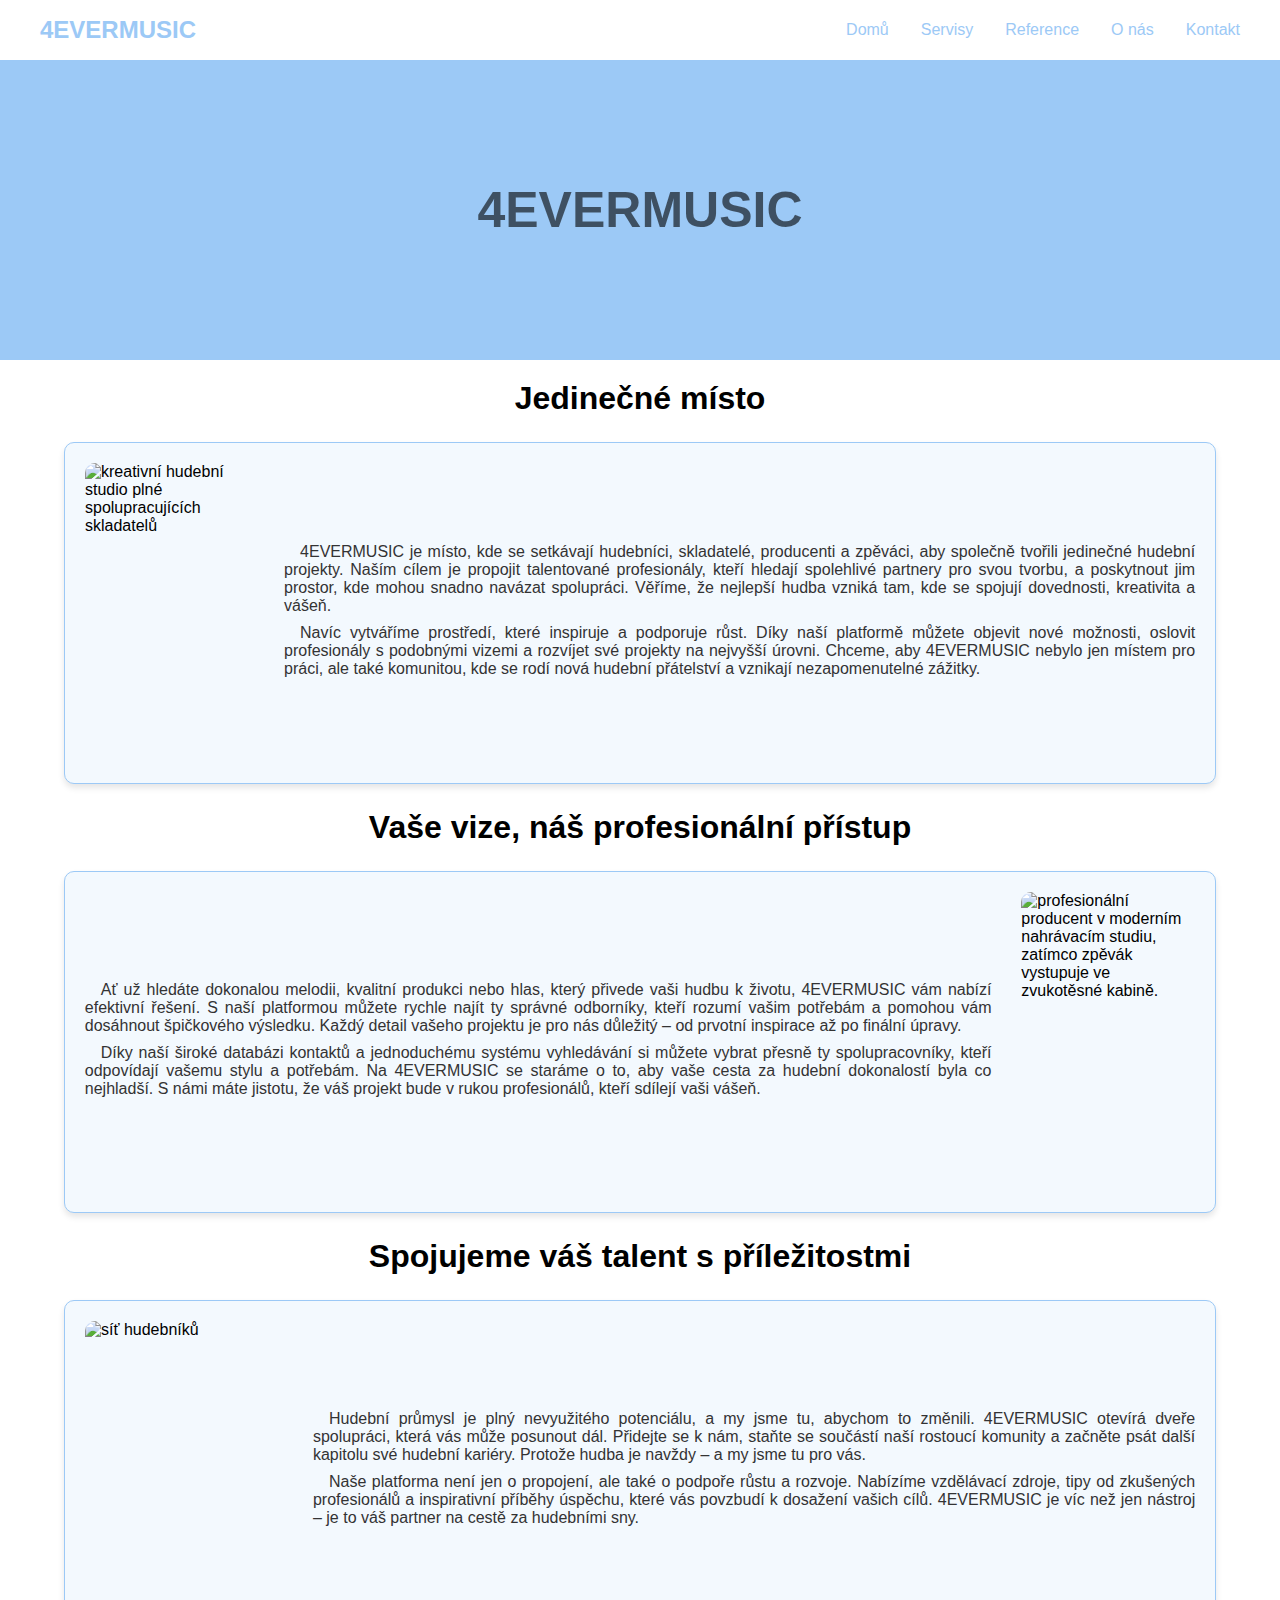
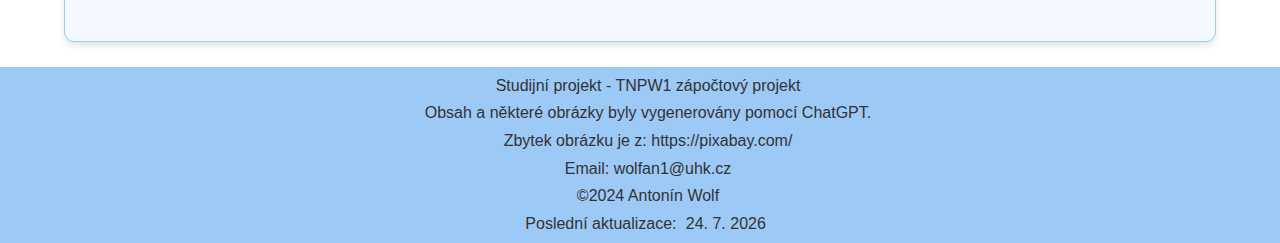
==== index.html @ f89b8605 "Add files via upload" ====
<!DOCTYPE html>
<html lang="cs">

<head>
    <meta charset="UTF-8">
    <meta name="viewport" content="width=device-width, initial-scale=1.0">
    <link rel="stylesheet" href="main-css.css">
    <title>Wolf projekt</title>
    <link rel="icon" type="image/x-icon" href="IMG/ICON.ico">
</head>

<body>
    <header>
        <nav class="navbar">
            <div class="logo"><a href="#">4EVERMUSIC</a></div>
            <ul class="links">
                <li><a href="index.html">Domů</a></li>
                <li><a href="servisy.html">Servisy</a></li>
                <li><a href="reference.html">Reference</a></li>
                <li><a href="o_nás.html">O nás</a></li>
                <li><a href="kontakt.html">Kontakt</a></li>
            </ul>
        </nav>
        <div class="dropdown-menu">
            <ul>
                <li><a href="index.html">Domů</a></li>
                <li><a href="servisy.html">Servisy</a></li>
                <li><a href="reference.html">Reference</a></li>
                <li><a href="o_nás.html">O nás</a></li>
                <li><a href="kontakt.html">Kontakt</a></li>
            </ul>
        </div>
    </header>
    <div class="hero-section">
        <h1>4EVERMUSIC</h1> 
    </div>
    <main class = "section-container">
        <div class = main-section>
            <h1>Jedinečné místo</h1>
            <section class ="lef-section">
                <img src="IMG/úvod1.webp" alt="kreativní hudební studio plné spolupracujících skladatelů">
                <div class="text">
                    <p class="firs">4EVERMUSIC je místo, kde se setkávají hudebníci, skladatelé, producenti a zpěváci, aby společně tvořili jedinečné hudební projekty. Naším cílem je propojit talentované profesionály, kteří hledají spolehlivé partnery pro svou tvorbu, a poskytnout jim prostor, kde mohou snadno navázat spolupráci. Věříme, že nejlepší hudba vzniká tam, kde se spojují dovednosti, kreativita a vášeň.</p>
                    <p class="last">Navíc vytváříme prostředí, které inspiruje a podporuje růst. Díky naší platformě můžete objevit nové možnosti, oslovit profesionály s podobnými vizemi a rozvíjet své projekty na nejvyšší úrovni. Chceme, aby 4EVERMUSIC nebylo jen místem pro práci, ale také komunitou, kde se rodí nová hudební přátelství a vznikají nezapomenutelné zážitky.</p>
                </div>
            </section>
        </div>
        <div class = main-section>
            <h1>Vaše vize, náš profesionální přístup</h1>
            <section class ="right-section">
                <img src="IMG/úvod2.webp" alt="profesionální producent v moderním nahrávacím studiu, zatímco zpěvák vystupuje ve zvukotěsné kabině.">
                <div class="text">
                    <p>Ať už hledáte dokonalou melodii, kvalitní produkci nebo hlas, který přivede vaši hudbu k životu, 4EVERMUSIC vám nabízí efektivní řešení. S naší platformou můžete rychle najít ty správné odborníky, kteří rozumí vašim potřebám a pomohou vám dosáhnout špičkového výsledku. Každý detail vašeho projektu je pro nás důležitý – od prvotní inspirace až po finální úpravy.</p>
                    <p class="last">Díky naší široké databázi kontaktů a jednoduchému systému vyhledávání si můžete vybrat přesně ty spolupracovníky, kteří odpovídají vašemu stylu a potřebám. Na 4EVERMUSIC se staráme o to, aby vaše cesta za hudební dokonalostí byla co nejhladší. S námi máte jistotu, že váš projekt bude v rukou profesionálů, kteří sdílejí vaši vášeň.</p>
                </div>
            </section>
        </div>
        <div class = main-section>
            <h1>Spojujeme váš talent s příležitostmi</h1>
            <section class ="left-section">
                <img src="IMG/úvod3.webp" alt="síť hudebníků">
                <div class="text">
                <p>Hudební průmysl je plný nevyužitého potenciálu, a my jsme tu, abychom to změnili. 4EVERMUSIC otevírá dveře spolupráci, která vás může posunout dál. Přidejte se k nám, staňte se součástí naší rostoucí komunity a začněte psát další kapitolu své hudební kariéry. Protože hudba je navždy – a my jsme tu pro vás.</p>
                <p class="last">Naše platforma není jen o propojení, ale také o podpoře růstu a rozvoje. Nabízíme vzdělávací zdroje, tipy od zkušených profesionálů a inspirativní příběhy úspěchu, které vás povzbudí k dosažení vašich cílů. 4EVERMUSIC je víc než jen nástroj – je to váš partner na cestě za hudebními sny.</p>
            </div>
            </section>
        </div>
    </main>
    <script>
        document.addEventListener("DOMContentLoaded", () => {
            document.getElementById("last-update").textContent = new Date().toLocaleDateString('cs-CZ');
        });
    </script>
    <footer>
        <p>Studijní projekt - TNPW1 zápočtový projekt</p>
        <p>Obsah a některé obrázky byly vygenerovány pomocí ChatGPT.</p>
        <p>Zbytek obrázku je z: https://pixabay.com/</p>
        <p>Email: wolfan1@uhk.cz</p>
        <p>©2024 Antonín Wolf</p>
        <p>Poslední aktualizace: <span id="last-update"></span></p>
    </footer>
</body>
</html>
---- main-css.css ----
/*Color Layout*/
/**/
:root{
    --white:rgb(243,249,254);
    --darkwhite:rgb(220,235,250);
    --lightskyblue:rgb(156,201,246);
    --deepskyblue:rgb(95,170,242);
    --dodgerblue:rgb(40,143,242);
    --royalblue:rgb(2,123,240);
}
/*complementary Colors*/

:root{
    --seashell:rgb(255,250,243);
    --navajowhite:rgb(255,214,154);
    --goldenrod:rgb(255,187,88);
    --orange:rgb(255,161,25);
    --darkorange:rgb(255,151,0);
}
/*other*/
:root{
    --grey:rgb(51, 51, 52);
}

*{
    box-sizing: border-box;
    margin: 0;
    padding: 0;
    font-family:'Segoe UI', Tahoma, Geneva, Verdana, sans-serif;
}
html{
    scroll-behavior: smooth;
}
h1{
    font-family: 'Segoe UI', Tahoma, Geneva, Verdana, sans-serif;
    text-align: center;
}

h2 {
    font-family: 'Segoe UI', Tahoma, Geneva, Verdana, sans-serif;
    font-weight: bold;
    color: var(--grey);
    margin-bottom: 0.7rem;
    text-transform: capitalize;
    font-size: 1.4rem;
    color: var(--dodgerblue);
}

p {
    font-family: 'Arial', sans-serif;
    font-size: 1rem;
    color:var(--grey);
    margin: 0.3rem;
    text-align: justify;
    text-indent: 1em;
}


/*Nav*/

li{
    list-style: none;
}

a{
    text-decoration: none;
    color: var(--lightskyblue);
    font-size: 1rem;
}
a:hover{
    color:var(--deepskyblue)
}
header{
    position: relative;
    padding: 0 2rem;
}
.navbar{
    width: 100%;
    height: 60px;
    max-width: 1200px;
    margin: 0 auto;
    display: flex;
    align-items: center;
    justify-content: space-between;
}

.navbar .logo a{
    font-size: 1.5rem;
    font-weight: bold;
}
.navbar .links{
    display: flex;
    gap: 2rem;
}

/* dropdown*/

.dropdown-menu {
    display: none;
    right: 2rem;
    top: 60px;
    width: 300px;
    background: rgba(255, 255, 255, 0.1);
    backdrop-filter: blur(15px);
    border-radius: 10px;
    overflow: hidden;
}


.dropdown-menu li {
    display: flex;
    padding: 0.7rem;
    text-align: center;
    justify-content: center;
}

/* section*/


.main-section{
    display: flex;
    justify-content: center;
    align-content: space-around;
    flex-direction: column ;
    margin-top: 100px;
    gap: 25px;
    background-color: white;
    padding: 0;
    margin: 0;
}
section{
    display: flex;
    align-items: center;
    margin-bottom: 25px;
    width: 90%;
    padding: 0 5px 0;
    height: auto;
    background-color: var(--white);
    border: 1px solid var(--lightskyblue);
    border-radius: 10px;
    margin-left: 5%;
    box-shadow: 0 4px 6px rgba(0, 0, 0, 0.1);
}

.main-section img{
    width:500px ;
    height:300px ;
    border-radius: 10px;
    margin: 20px 15px;;
}
.right-section {
    flex-direction: row-reverse;
}
.text{
    display: flex;
    flex-direction: column;
    margin: 0 10px 5px;
}


/*hero section*/
.hero-section {
    position: relative;
    width: 100%;
    height: 300px;
    background-color: var(--lightskyblue);
    background-image:url(IMG/pozadi.webp);
    background-size: cover;
    background-position: center;
    backdrop-filter: blur(20px);
    background-repeat: no-repeat;
    margin-bottom: 20px;
}

.hero-section h1 {
    font-family: 'Segoe UI', Tahoma, Geneva, Verdana, sans-serif;
    font-size: 50px;
    color: rgba(0, 0, 0, 0.6);
    text-align: center;
    line-height: 300px;
    margin: 0;
}


/*footer*/

footer {
    bottom: 0;
    margin: 0;
    padding: 0;
    width: 100%;
    height: auto;
    overflow: hidden;
    background: var(--lightskyblue);
    padding:5px;
    display: flex;
    flex-direction: column;
}
footer p{
    text-align: center;
}
span{
    font-family: 'Arial', sans-serif;
    font-size: 1rem;
    color:var(--grey);
    margin: 0.3rem;
}

/*reference*/
.container {
    display: flex;
    flex-wrap: wrap;
    justify-content: center;
    gap: 20px;
    padding: 20px;
}

.box {
    width: 300px;
    background-color: var(--white);
    border: 1px solid var(--lightskyblue);
    border-radius: 10px;
    box-shadow: 0 4px 6px rgba(0, 0, 0, 0.1);
    padding: 15px;
    text-align: center;
}

.box img {
    width: 60px;
    height: 60px;
    margin-bottom: 5%;
    border-radius: 50%;
}

.box h2 {
    margin-bottom: 5px;
}

/*about us*/

.box-large {
    display: flex;
    flex-wrap: wrap;
    justify-content: center;
    gap: 20px;
    padding: 20px;
    width: 90%;
    background-color: var(--white);
    border: 1px solid var(--lightskyblue);
    border-radius: 10px;
    box-shadow: 0 4px 6px rgba(0, 0, 0, 0.1);
    padding: 15px;
    text-align: center;
    margin-left: 5%;
}
.box-large img{
    width: 400px;
    height: 300px;
}
/*tabulka*/
table{
    border-collapse: collapse;
    height: 200px;
    height: 100px;
    margin: 100px 0;
    font-size: 0.9em;
    border: 1px solid var(--lightskyblue);
    border-radius: 10px;
    box-shadow: 0 4px 6px rgba(0, 0, 0, 0.1);
    font-family: 'Segoe UI', Tahoma, Geneva, Verdana, sans-serif;
}
tr{
    background-color: var(--darkwhite);
    text-align: center;
}
th{
    font-weight: bold;
    padding: 5px 6px;
}
td{
    padding: 5px 6px;
}

/*formuář*/
.contact-form {
    max-width: 500px;
    margin: 20px auto;
    padding: 20px;
    background-color: var(--white);
    border: 1px solid var(--lightskyblue);
    border-radius: 10px;
    box-shadow: 0 4px 6px rgba(0, 0, 0, 0.1);
    font-family: 'Segoe UI', Tahoma, Geneva, Verdana, sans-serif;
}

.contact-form fieldset{
    border: none;
    padding: 0;
}

.contact-form label {
    display: block;
    margin-bottom: 5px;
    font-weight: bold;
    color: var(--grey);
}

.contact-form input,
.contact-form textarea {
    width: 100%;
    padding: 10px;
    margin-bottom: 15px;
    border: 1px solid var(--lightskyblue);
    border-radius: 5px;
    font-size: 16px;
    color: var(--grey);
    background-color: var(--white);
    box-shadow: 0 2px 4px rgba(0, 0, 0, 0.1);
}

.contact-form input:focus,
.contact-form textarea:focus {
    outline: none;
    border-color: var(--dodgerblue, #2893F2);
    box-shadow: 0 0 4px var(--dodgerblue, #2893F2);
}

.contact-form textarea {
    resize: vertical;
    height: 100px;
    min-height: 50px;
}

.contact-form .form-buttons {
    display: flex;
    justify-content: space-between;
    gap: 10px;
}

.contact-form input[type="reset"]:hover,
.contact-form input[type="submit"]:hover{
    background-color: var(--lightskyblue, #9CC9F6);
}

/*foto galerie*/

.photo-container {
    display: flex;
    justify-content: center;
    align-items: center;
    gap: 20px;
    flex-wrap: wrap;
    margin-bottom: 20px;
}

.big-pic {
    width: auto;
    height: auto;
    max-width: 1024px;
}

.single-image-container {

    position: relative;
    width: 300px;
    height: 300px;

}

.small-pic {
    width: 100%;
    height: auto;
    border-radius: 10px;
}

.single-image-container .overlay {
    position: absolute;
    border-radius: 10px;
    top: 0;
    left: 0;
    right: 0;
    bottom: 0;
    display: flex;
    justify-content: center;
    align-items: center;
    flex-direction: column;
    transition: background 0.5s ease;
}
.single-image-container .overlay p, h2{
    color: var(--white);
}
.single-image-container:hover .overlay {
    background: rgba(0, 0, 0, 0.6);
}
.single-image-container .overlay p{
    opacity: 0;
    transition: opacity 0.5s ease;
}
.single-image-container:hover .overlay p{
    opacity: 1;
    transition: opacity 0.5s ease;
}



@media screen and (max-width: 1028px){
    .navbar .links{
        display: none;
        height: auto;
    }
    .navbar .toggle-btn{
        display: block;
    }
    .dropdown-menu{
        display: block;
        left: 2rem;
        width: unset;  
    }
    section{
        flex-direction: column;
    }
    .right-section{
        flex-direction: column;
    }
    .main-section img{
        width: 80vw;
        height: 50vw;
        max-width: 600px;
        max-height: 360px;
    }
}
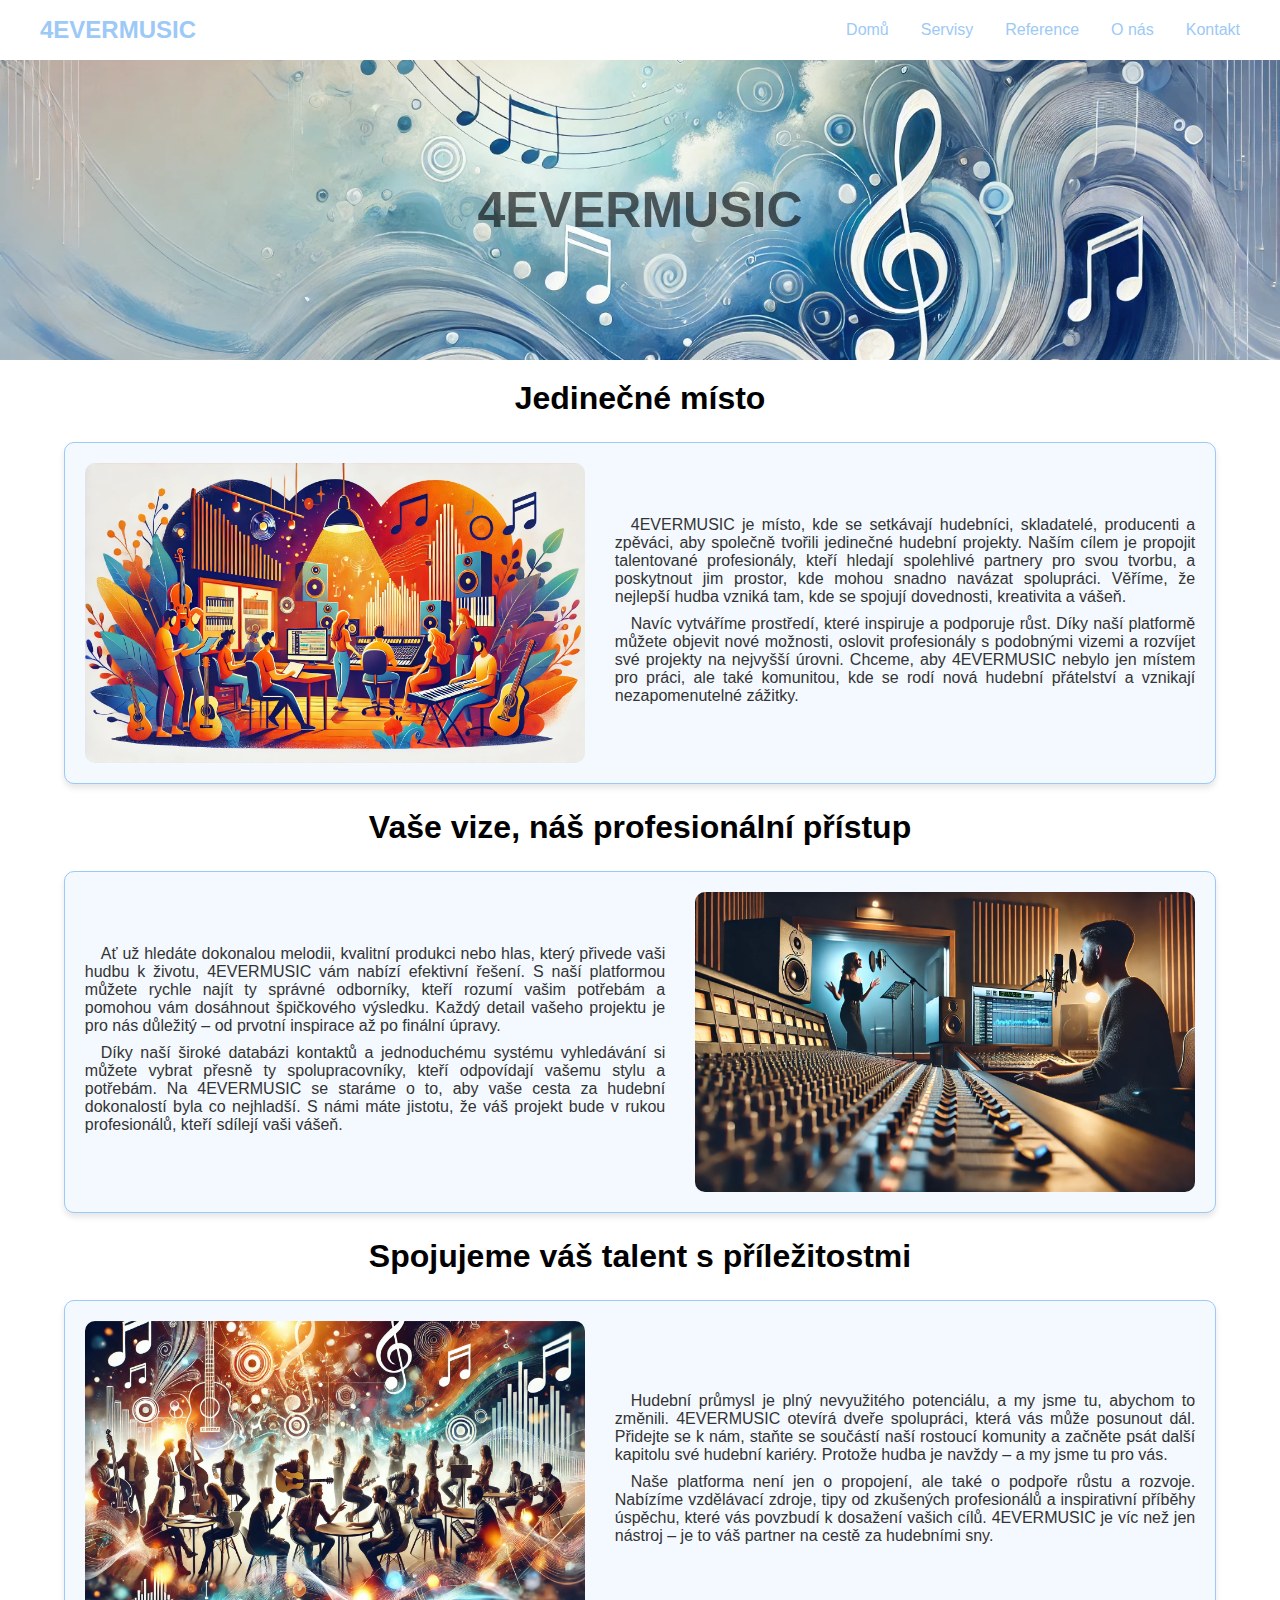
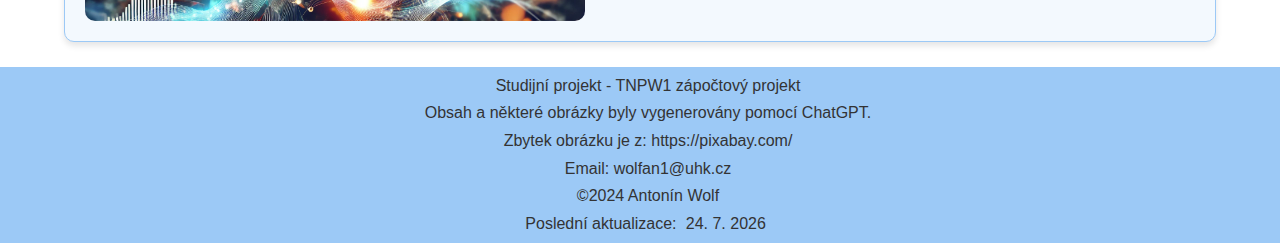
==== commit 953b7cc3: "Update index.html" ====
--- a/index.html
+++ b/index.html
@@ -17,7 +17,7 @@
                 <li><a href="index.html">Domů</a></li>
                 <li><a href="servisy.html">Servisy</a></li>
                 <li><a href="reference.html">Reference</a></li>
-                <li><a href="o_nás.html">O nás</a></li>
+                <li><a href="o_nas.html">O nás</a></li>
                 <li><a href="kontakt.html">Kontakt</a></li>
             </ul>
         </nav>
@@ -26,7 +26,7 @@
                 <li><a href="index.html">Domů</a></li>
                 <li><a href="servisy.html">Servisy</a></li>
                 <li><a href="reference.html">Reference</a></li>
-                <li><a href="o_nás.html">O nás</a></li>
+                <li><a href="o_nas.html">O nás</a></li>
                 <li><a href="kontakt.html">Kontakt</a></li>
             </ul>
         </div>
